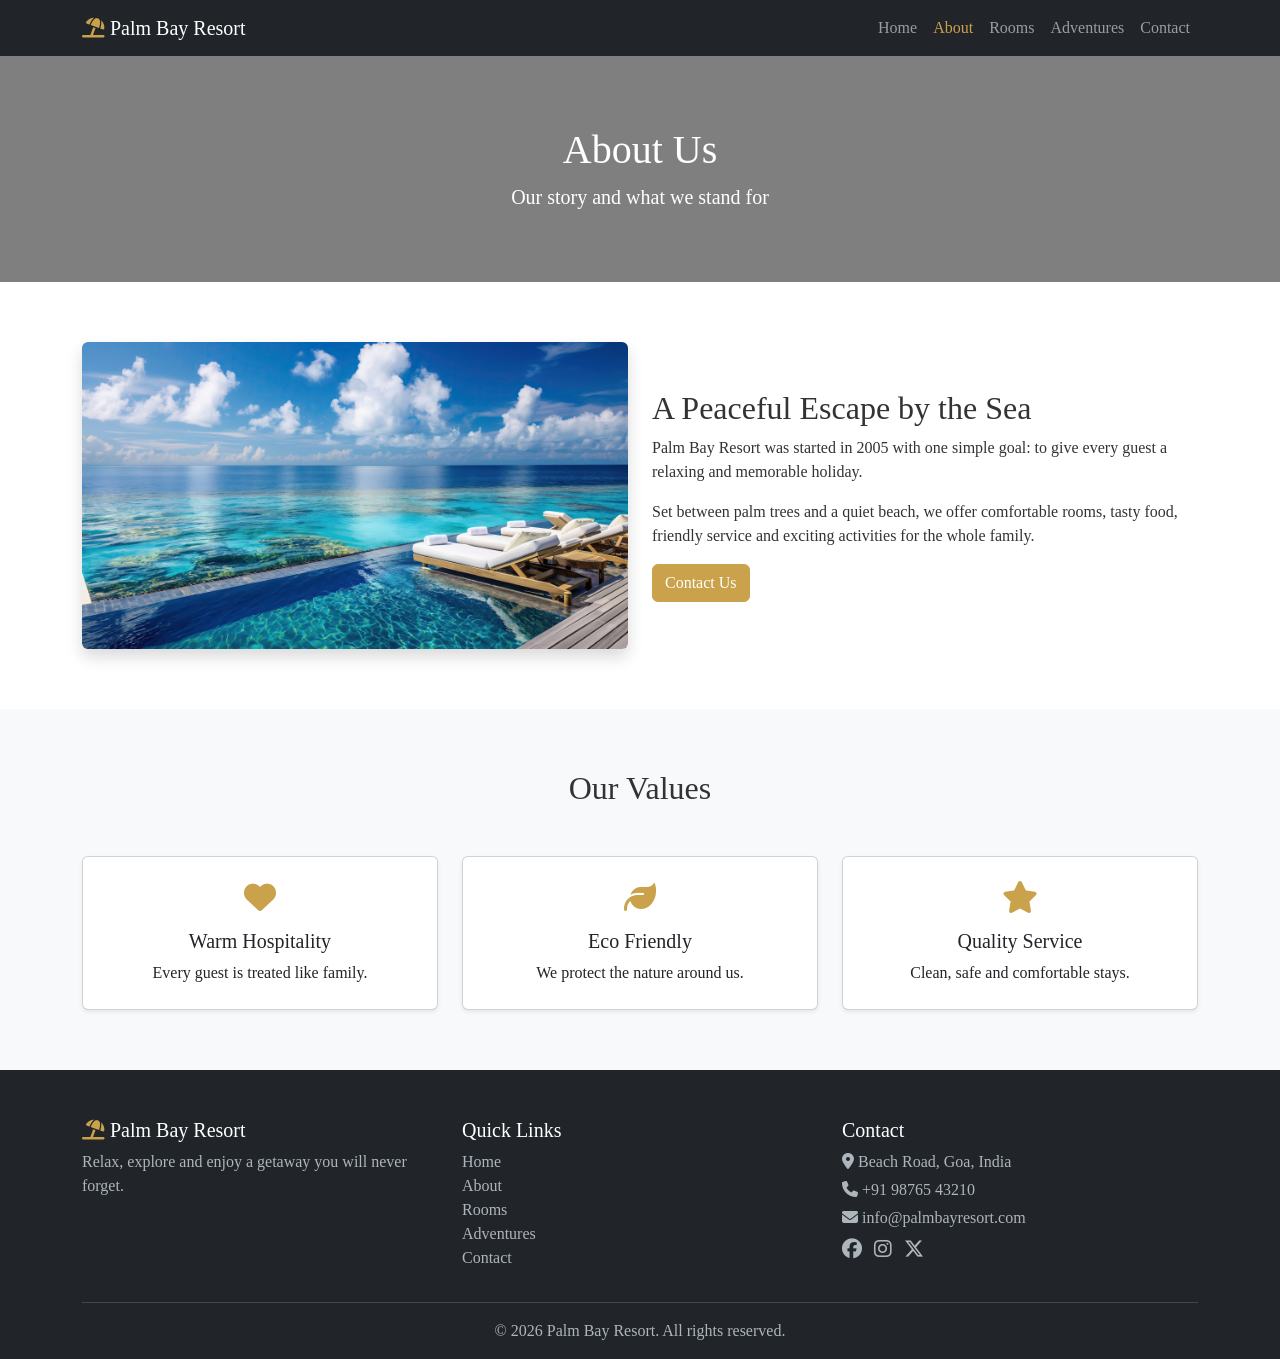
==== about.html @ eada6653 "first try" ====
<!DOCTYPE html>
<html lang="en">
<head>
  <meta charset="UTF-8">
  <meta name="viewport" content="width=device-width, initial-scale=1">
  <title>About | Palm Bay Resort</title>
  <link href="https://cdn.jsdelivr.net/npm/bootstrap@5.3.3/dist/css/bootstrap.min.css" rel="stylesheet">
  <link href="https://cdnjs.cloudflare.com/ajax/libs/font-awesome/6.5.2/css/all.min.css" rel="stylesheet">
  <link href="style.css" rel="stylesheet">
</head>
<body> 

<!-- header(nav) -->
<nav class="navbar navbar-expand-lg navbar-dark bg-dark sticky-top">
  <div class="container">
    <a class="navbar-brand" href="index.html"><i class="fa-solid fa-umbrella-beach text-gold"></i> Palm Bay Resort</a>
    <input type="checkbox" id="menu" class="d-none">
    <label for="menu" class="navbar-toggler"><span class="navbar-toggler-icon"></span></label>
    <div class="navbar-collapse nav-menu">
      <ul class="navbar-nav ms-auto">
        <li class="nav-item"><a class="nav-link " href="index.html">Home</a></li>
        <li class="nav-item"><a class="nav-link active" href="about.html">About</a></li>
        <li class="nav-item"><a class="nav-link " href="rooms.html">Rooms</a></li>
        <li class="nav-item"><a class="nav-link " href="adventures.html">Adventures</a></li>
        <li class="nav-item"><a class="nav-link " href="contact.html">Contact</a></li>
      </ul>
    </div>
  </div>
</nav>

<div class="hero page-hero">
  <div class="overlay"><div class="container"><h1>About Us</h1><p class="lead mb-0">Our story and what we stand for</p></div></div>
</div>

<section class="section">
  <div class="container">
    <div class="row align-items-center g-4">
      <div class="col-md-6"><img src="./resort-pool.jpg" class="img-fluid rounded shadow" alt="Resort pool"></div>
      <div class="col-md-6">
        <h2>A Peaceful Escape by the Sea</h2>
        <p>Palm Bay Resort was started in 2005 with one simple goal: to give every guest a relaxing and memorable holiday.</p>
        <p>Set between palm trees and a quiet beach, we offer comfortable rooms, tasty food, friendly service and exciting activities for the whole family.</p>
        <a href="contact.html" class="btn btn-gold">Contact Us</a>
      </div>
    </div>
  </div>
</section>

<section class="section bg-light">
  <div class="container text-center">
    <h2 class="mb-5">Our Values</h2>
    <div class="row g-4">
      <div class="col-md-4"><div class="card h-100 p-4 shadow-sm"><i class="fa-solid fa-heart fa-2x text-gold mb-3"></i><h5>Warm Hospitality</h5><p class="mb-0">Every guest is treated like family.</p></div></div>
      <div class="col-md-4"><div class="card h-100 p-4 shadow-sm"><i class="fa-solid fa-leaf fa-2x text-gold mb-3"></i><h5>Eco Friendly</h5><p class="mb-0">We protect the nature around us.</p></div></div>
      <div class="col-md-4"><div class="card h-100 p-4 shadow-sm"><i class="fa-solid fa-star fa-2x text-gold mb-3"></i><h5>Quality Service</h5><p class="mb-0">Clean, safe and comfortable stays.</p></div></div>
    </div>
  </div>
</section>

<!-- footer -->
<footer class="pt-5 pb-3">
  <div class="container">
    <div class="row g-4">
      <div class="col-md-4">
        <h5 class="text-white"><i class="fa-solid fa-umbrella-beach text-gold"></i> Palm Bay Resort</h5>
        <p>Relax, explore and enjoy a getaway you will never forget.</p>
      </div>
      <div class="col-6 col-md-4">
        <h5 class="text-white">Quick Links</h5>
        <ul class="list-unstyled">
          <li><a href="index.html">Home</a></li>
          <li><a href="about.html">About</a></li>
          <li><a href="rooms.html">Rooms</a></li>
          <li><a href="adventures.html">Adventures</a></li>
          <li><a href="contact.html">Contact</a></li>
        </ul>
      </div>
      <div class="col-6 col-md-4">
        <h5 class="text-white">Contact</h5>
        <p class="mb-1"><i class="fa-solid fa-location-dot"></i> Beach Road, Goa, India</p>
        <p class="mb-1"><i class="fa-solid fa-phone"></i> +91 98765 43210</p>
        <p class="mb-2"><i class="fa-solid fa-envelope"></i> info@palmbayresort.com</p>
        <a href="#" class="me-2"><i class="fa-brands fa-facebook fa-lg"></i></a>
        <a href="#" class="me-2"><i class="fa-brands fa-instagram fa-lg"></i></a>
        <a href="#"><i class="fa-brands fa-x-twitter fa-lg"></i></a>
      </div>
    </div>
    <hr>
    <p class="text-center mb-0">&copy; 2026 Palm Bay Resort. All rights reserved.</p>
  </div>
</footer>

</body>
</html>
---- style.css ----
body { 
    font-family: Georgia, serif; 
    color: #333; }

h1, h2, h3, h4, h5, .navbar-brand {
     font-family: Georgia, serif; }

.text-gold {
     color: #c9a24b; }

.btn-gold {
     background: #c9a24b; 
     border-color: #c9a24b; 
     color: #fff; }
.btn-gold:hover {
     background: #b08a35; 
     border-color: #b08a35; 
     color: #fff; }

.hero { 
    background-size: cover; 
    background-position: center; 
    color: #fff; 
    text-align: center; }
.hero .overlay { 
    background: rgba(0,0,0,.5); 
    padding: 120px 0; }

.page-hero .overlay { 
    padding: 70px 0; }

.card img { 
    height: 220px; 
    object-fit: cover; }

.section { 
    padding: 60px 0; }

.nav-menu { 
    display: none; 
    width: 100%; }

#menu:checked ~ .nav-menu { 
    display: block; }

.navbar-toggler { 
    cursor: pointer; }
    
@media (min-width: 992px) { .nav-menu { display: flex !important; width: auto; } }

.navbar .nav-link.active { 
    color: #c9a24b !important; }

footer { 
    background: #212529; 
    color: #adb5bd; }
footer a { 
    color: #adb5bd; 
    text-decoration: none; }

footer a:hover { 
    color: #c9a24b; }
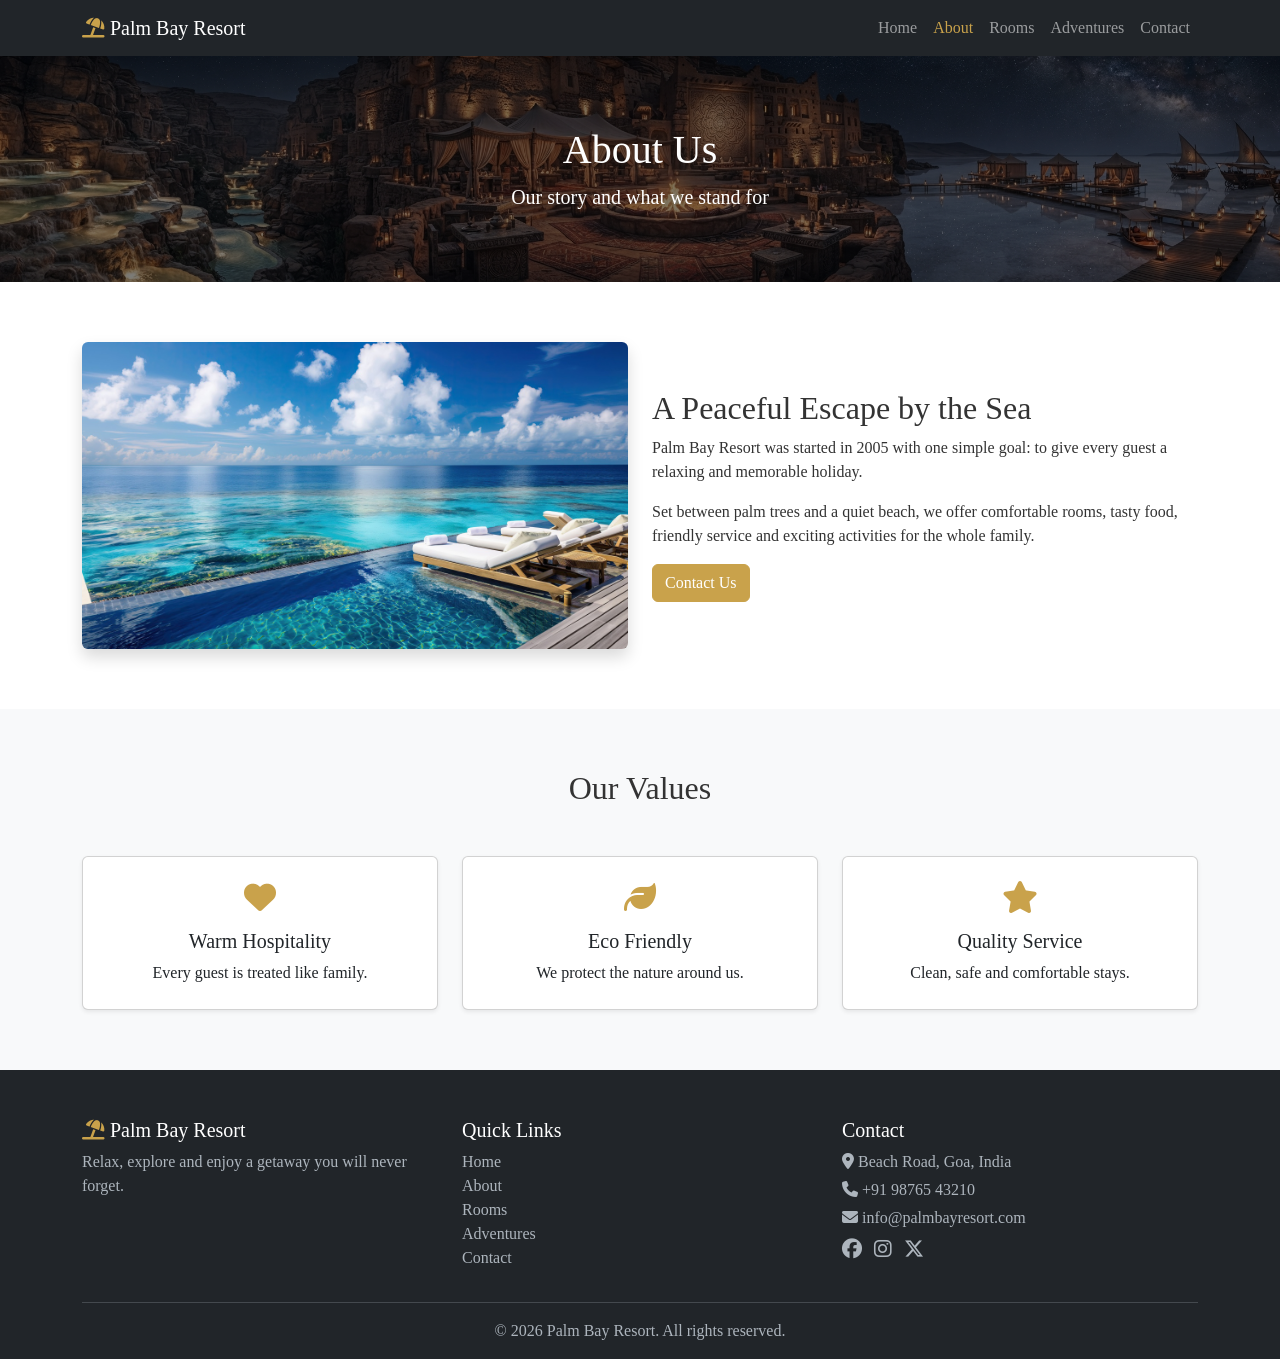
==== commit 4dd5f976: "third try" ====
--- a/about.html
+++ b/about.html
@@ -28,7 +28,7 @@
   </div>
 </nav>
 
-<div class="hero page-hero">
+<div class="hero page-hero" style="background-image:url('./about.png')">
   <div class="overlay"><div class="container"><h1>About Us</h1><p class="lead mb-0">Our story and what we stand for</p></div></div>
 </div>
 
--- a/style.css
+++ b/style.css
@@ -16,6 +16,7 @@
      background: #b08a35; 
      border-color: #b08a35; 
      color: #fff; }
+
 
 .hero { 
     background-size: cover; 
